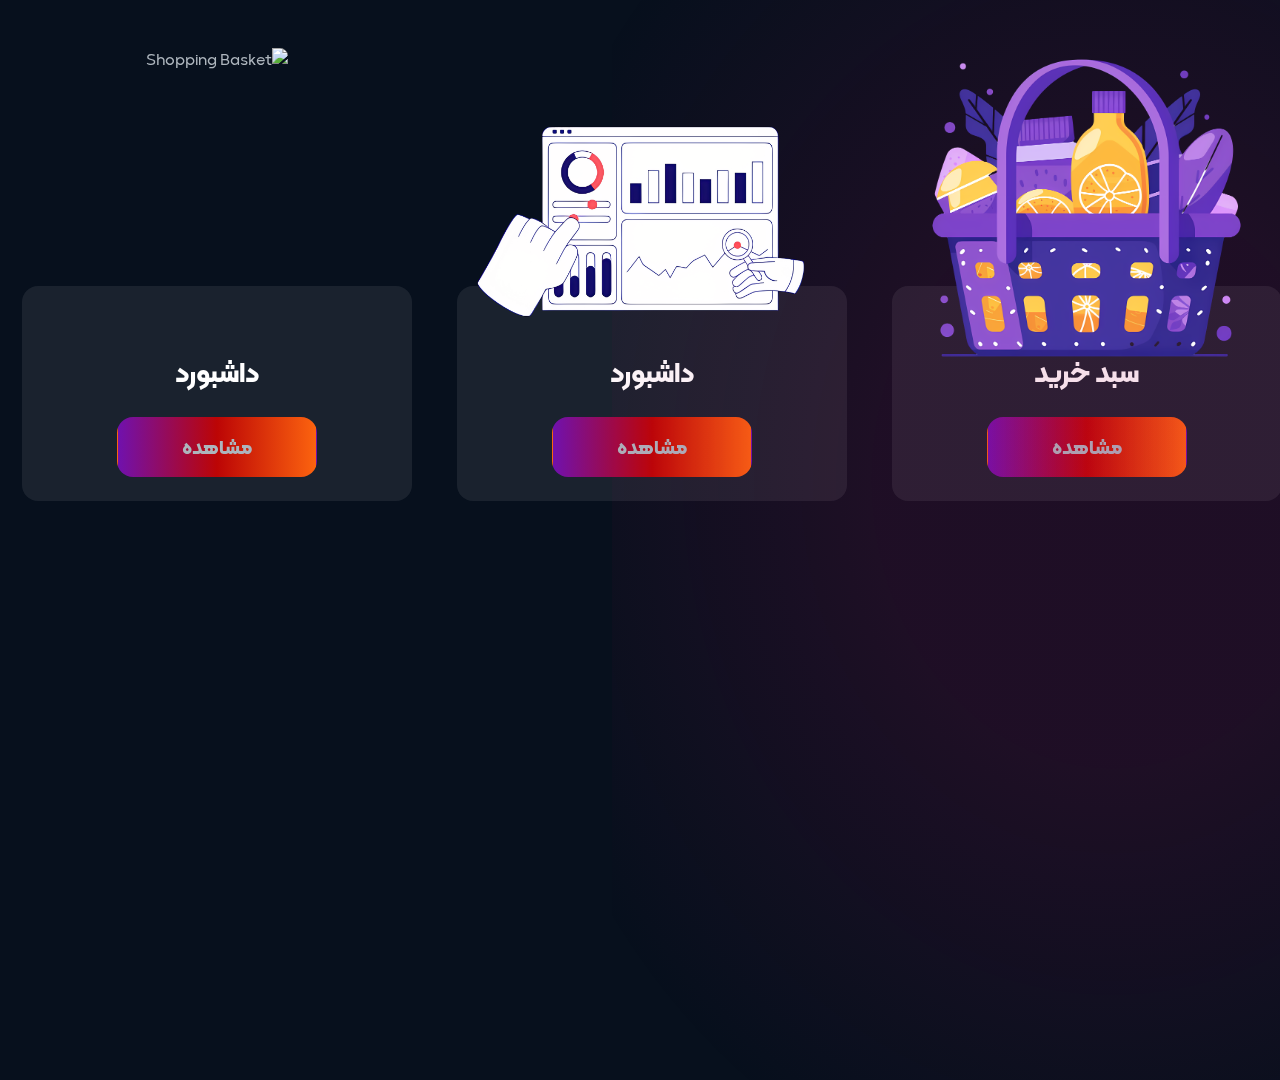
==== index.html @ 632ae7c4 "feat; create main index.html" ====
<!DOCTYPE html>
<html lang="en" dir="rtl" data-bs-theme="dark">
  <head>
    <meta charset="UTF-8" />
    <meta name="viewport" content="width=device-width, initial-scale=1.0" />
    <title>Main page</title>
    <link rel="stylesheet" href="./assets/css/bootstrap.rtl.min.css" />
    <link rel="stylesheet" href="./assets/css/style.css" />
  </head>
  <body>
    <main>
      <section class="mt-5 position-relative">
        <div class="row d-flex justify-content-center mt-5">

          <div
            class="col-xl-4 col-lg-6 col-md-8 col-12 d-flex flex-column justify-content-center align-items-center"
          >
            <div class="px-3" onclick="changeLocationHandler('basket')">
              <div class="d-flex justify-content-center trend-img-parent">
                <img
                  src="./assets/img/basket.png"
                  class="img-fluid rounded-3 mb-4"
                  alt="Shopping Basket"
                />
              </div>
              <div
                class="d-flex justify-content-end flex-column align-items-center gap-2 trend-detail-box rounded-4 px-3 py-2 pb-4"
              >
                <span class="text-white fs-3 fw-bold mt-1 text-center"
                  >سبد خرید</span
                >
                <div
                  class="d-flex justify-content-between text-white fs-5 flex-row-reverse w-100"
                >
                  <div class="mt-3 d-flex justify-content-center w-100">
                    <button
                      class="btn rounded-4 p-2 fw-bold fs-5 btn-bid text-nowrap pointer"
                    >
                      مشاهده
                    </button>
                  </div>
                </div>
              </div>
            </div>
          </div>

          <div
          class="col-xl-4 col-lg-6 col-md-8 col-12 d-flex flex-column justify-content-center align-items-center"
        >
          <div class="px-3" onclick="changeLocationHandler('dashboard')">
            <div class="d-flex justify-content-center trend-img-parent">
              <img
                src="./assets/img/dashboard.png"
                class="img-fluid rounded-3   "
                alt="Shopping Basket"
              />
            </div>
            <div
              class="d-flex justify-content-end flex-column align-items-center gap-2 trend-detail-box rounded-4 px-3 py-2 pb-4"
            >
              <span class="text-white fs-3 fw-bold mt-1 text-center"
                >داشبورد</span
              >
              <div
                class="d-flex justify-content-between text-white fs-5 flex-row-reverse w-100"
              >
                <div class="mt-3 d-flex justify-content-center w-100">
                  <button
                    class="btn rounded-4 p-2 fw-bold fs-5 btn-bid text-nowrap pointer"
                  >
                    مشاهده
                  </button>
                </div>
              </div>
            </div>
          </div>
        </div>

        
        <div
        class="col-xl-4 col-lg-6 col-md-8 col-12 d-flex flex-column justify-content-center align-items-center"
      >
        <div class="px-3" onclick="changeLocationHandler('nft')">
          <div class="d-flex justify-content-center trend-img-parent">
            <img
              src="./assets/img/nft.png"
              class="img-fluid rounded-3   "
              alt="Shopping Basket"
            />
          </div>
          <div
            class="d-flex justify-content-end flex-column align-items-center gap-2 trend-detail-box rounded-4 px-3 py-2 pb-4"
          >
            <span class="text-white fs-3 fw-bold mt-1 text-center"
              >داشبورد</span
            >
            <div
              class="d-flex justify-content-between text-white fs-5 flex-row-reverse w-100"
            >
              <div class="mt-3 d-flex justify-content-center w-100">
                <button
                  class="btn rounded-4 p-2 fw-bold fs-5 btn-bid text-nowrap pointer"
                >
                  مشاهده
                </button>
              </div>
            </div>
          </div>
        </div>
      </div>

        </div>
        <div class="rounded-shadow position-absolute d-lg-block d-none"></div>
      </section>
    </main>
    <script src="./assets/js/main.js"></script>
  </body>
</html>
---- assets/css/style.css ----
/* Fonts */

@font-face {
  font-family: kalameh;
  font-style: normal;
  font-weight: 900;
  src: url("../fonts/kalameh/_Woff/KalamehWeb-Black.woff") format("woff");
}
@font-face {
  font-family: kalameh;
  font-style: normal;
  font-weight: bold;
  src: url("../fonts/kalameh/_Woff/KalamehWeb-Bold.woff") format("woff");
}

@font-face {
  font-family: kalameh;
  font-style: normal;
  font-weight: normal;
  src: url("../fonts/kalameh/_Woff/KalamehWeb-Regular.woff") format("woff");
}
@font-face {
  font-family: kalameh;
  font-style: normal;
  font-weight: 900;
  src: url("../fonts/kalameh/_Woff/KalamehWeb\(FaNum\)-Black.woff")
    format("woff");
}
@font-face {
  font-family: kalameh;
  font-style: normal;
  font-weight: bold;
  src: url("../fonts/kalameh/_Woff/KalamehWeb\(FaNum\)-Bold.woff")
    format("woff");
}
@font-face {
  font-family: kalameh;
  font-style: normal;
  font-weight: normal;
  src: url("../fonts/kalameh/_Woff/KalamehWeb\(FaNum\)-Regular.woff")
    format("woff");
}
/* Variables */
:root {
  --dark-blue: #07101d;
  --orange: #ff3c00;
}

/* Default style */

* {
  margin: 0;
  padding: 0;
  box-sizing: border-box;
}

body {
  font-family: kalameh;
  background-color: var(--dark-blue);
  overflow-x: hidden;
}

.pointer {
  cursor: pointer;
}





/* Hot bids */

.btn-bid {
  background-image: linear-gradient(to right, #7011ad, #bc0505, #fc630f);
  height: 60px;
  width: 200px;
}


/* Trends */
.trend-img-parent {
  width: 390px;
  height: 344px;
}
.trend-detail-box {
  background-color: rgba(255, 255, 255, 0.08);
  width: 390px;
  height: 215px;
  z-index: -1;
  position: relative;
  top: -19%;
  backdrop-filter: blur(30px);
}
.rounded-shadow {
  width: 1000px;
  height: 1200px;
  background: radial-gradient(
    62.37% 62.37% at 50% 50%,
    rgba(189, 9, 95, 0.13) 37.62%,
    rgba(7, 15, 28, 0) 100%
  );
  top: -30%;
  right: -25%;
  z-index: -1;
}
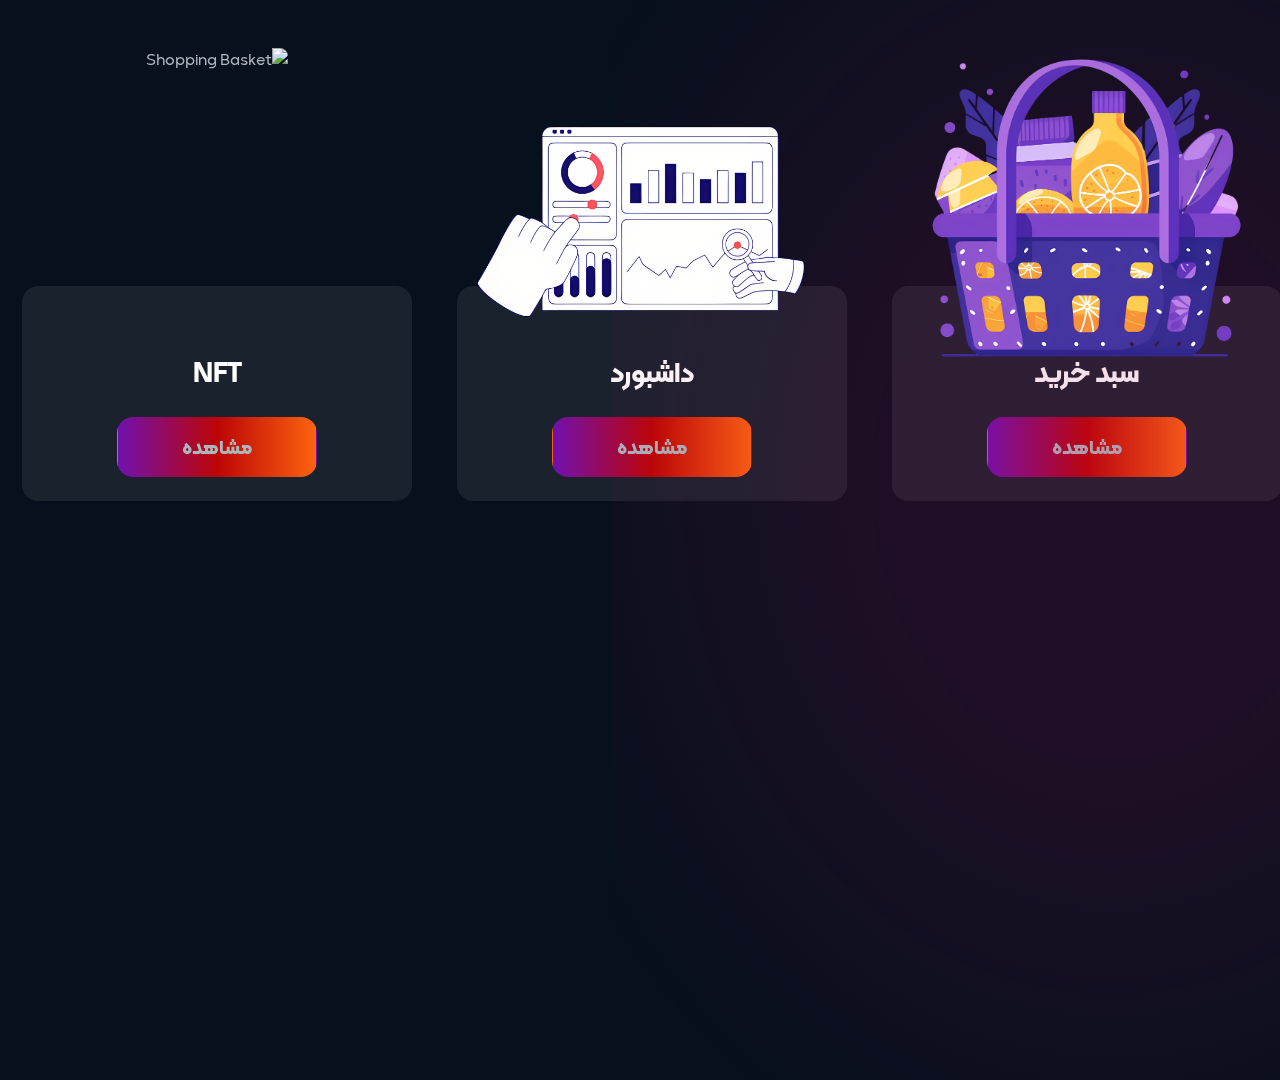
==== commit 7acfe906: "fix : add favicon and fix bugs" ====
--- a/index.html
+++ b/index.html
@@ -6,6 +6,8 @@
     <title>Main page</title>
     <link rel="stylesheet" href="./assets/css/bootstrap.rtl.min.css" />
     <link rel="stylesheet" href="./assets/css/style.css" />
+    <link rel="icon" href="./assets/icon/Alwer.png" />
+
   </head>
   <body>
     <main>
@@ -92,7 +94,7 @@
             class="d-flex justify-content-end flex-column align-items-center gap-2 trend-detail-box rounded-4 px-3 py-2 pb-4"
           >
             <span class="text-white fs-3 fw-bold mt-1 text-center"
-              >داشبورد</span
+              >NFT</span
             >
             <div
               class="d-flex justify-content-between text-white fs-5 flex-row-reverse w-100"
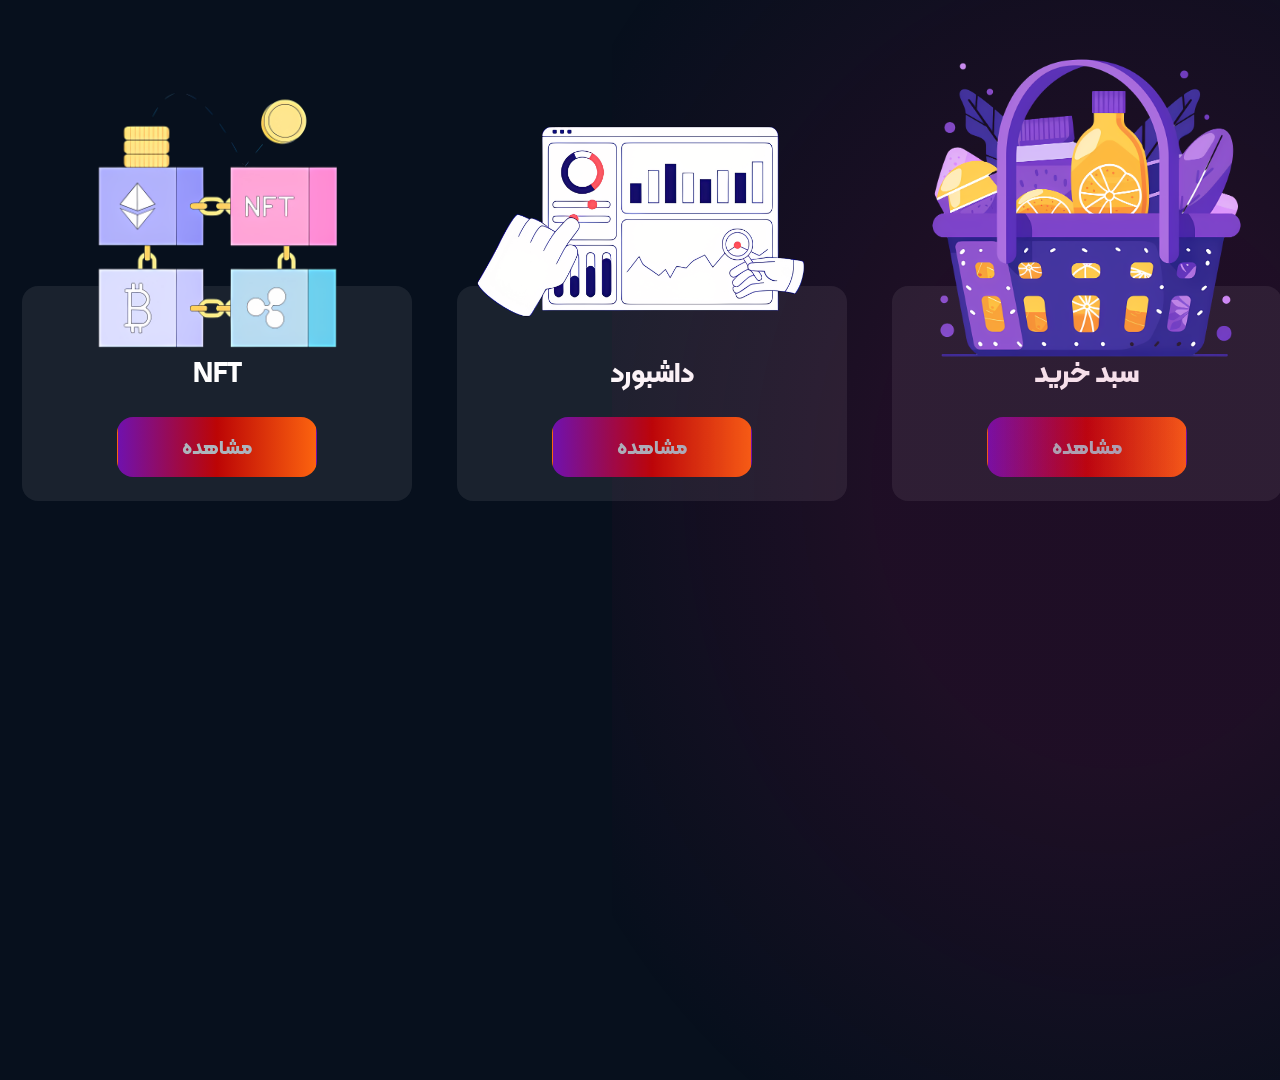
==== commit b733b589: "fix nft img" ====
--- a/index.html
+++ b/index.html
@@ -85,7 +85,7 @@
         <div class="px-3" onclick="changeLocationHandler('nft')">
           <div class="d-flex justify-content-center trend-img-parent">
             <img
-              src="./assets/img/nft.png"
+              src="./assets/img/Nft.png"
               class="img-fluid rounded-3   "
               alt="Shopping Basket"
             />
